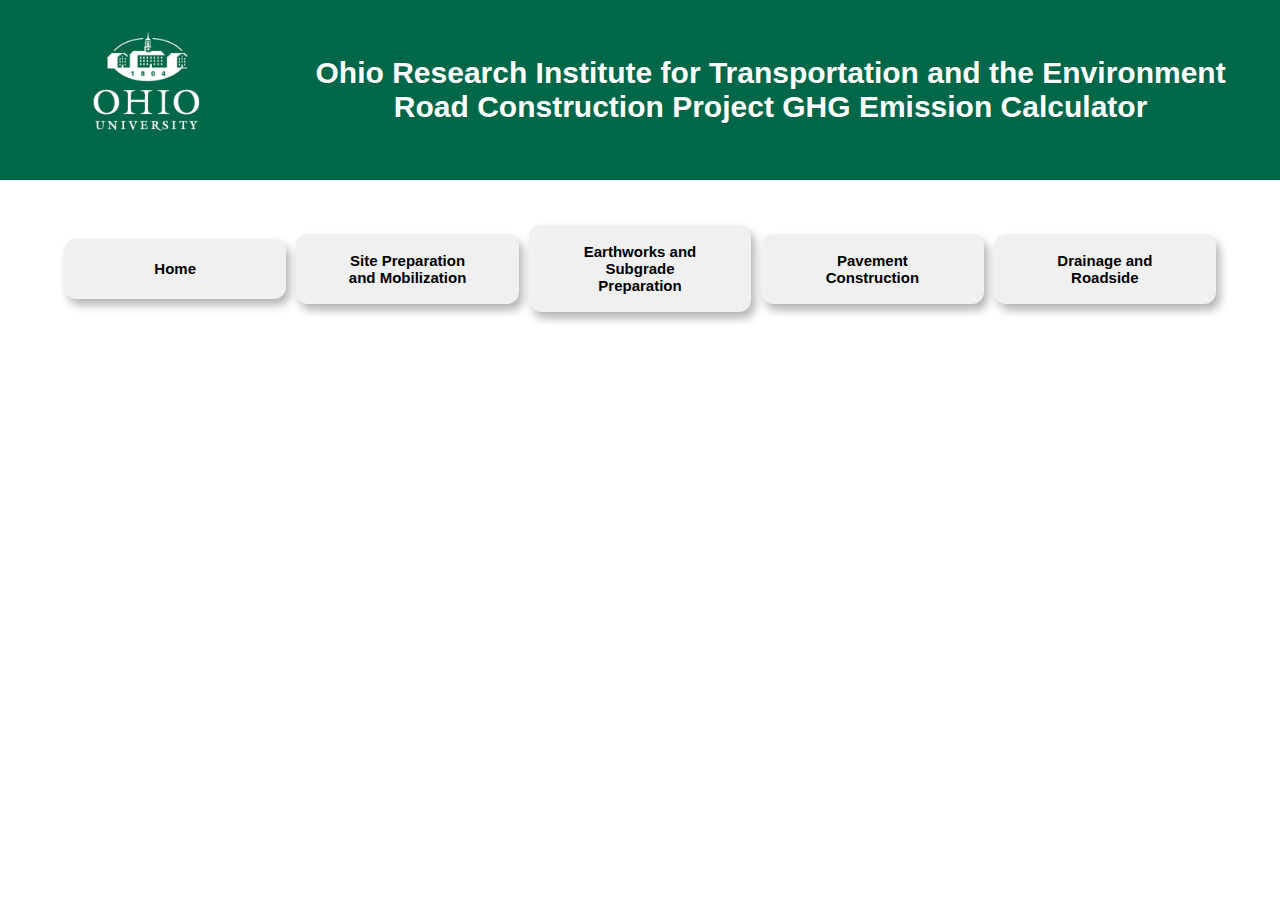
==== src/main/resources/static/index.html @ ef09656d "initial commit" ====
<!DOCTYPE html>
<html lang="en">
<head>
    <meta charset="UTF-8">
    <meta name="viewport" content="width=device-width, initial-scale=1.0">
    <title>GHG Emissions Calculator</title>
    <script src="https://code.jquery.com/jquery-3.6.0.min.js"></script>
    <link rel="stylesheet" href="css/mainstyles.css">
</head>
<body>
    <header class = "myHeaderStyle">
        <div class="headerContent">
            <div class="logo">
                <img src="images/logo.jpg" alt="OU logo">
            </div>
            <div class="headerTitle">
                Ohio Research Institute for Transportation and the Environment<br>
                Road Construction Project GHG Emission Calculator
            </div>
        </div>
    </header>

    <div class="button-container">
        <button class="myButtonClass" onclick="window.location.href='index.html';">Home</button>
        <button class="myButtonClass" onclick="window.location.href='site_preparation/site-preparation.html';">Site Preparation and Mobilization</button>
        <button class="myButtonClass" onclick="window.location.href='earthworks/earthworks.html';">Earthworks and Subgrade Preparation</button>
        <button class="myButtonClass" onclick="window.location.href='pavement/pavement-construction.html';">Pavement Construction</button>
        <button class="myButtonClass" onclick="window.location.href='drainage/drainage-roadside.html';">Drainage and Roadside</button>
    </div>
</body>
</html>
---- src/main/resources/static/css/mainstyles.css ----
:root {
    --pageWidth: 90vw;
    --headerHeight: 20vh;
    --footerHeight: 10vh;
    --marginLeft: 2vw;
    --sectionSpacing: 20px;
}

body {
    background-color: white;
    height: 100%;
    margin: 0;
    font-family: Arial, sans-serif;
}

/* Header Styling */
.myHeaderStyle {
    display: flex;
    justify-content: flex-start;
    align-items: center;
    height: var(--headerHeight);
    width: 100%;
    padding: 0 var(--marginLeft);
    background-color: #006749;
    color: white;
}

.headerContent {
    display: flex;
    align-items: center;
    width: 100%;
    padding: 30px;
    gap: 20px;
}

.headerTitle {
    font-size: clamp(25px, 8vw, 30px);
    font-weight: bold;
    margin-left: 10px;
    flex: 1;
    text-align: center;
    white-space: nowrap;
    overflow: hidden;
    text-overflow: ellipsis;
}

div.logo img {
    height: min(clamp(80px, 20vw, 200px), var(--headerHeight)); /* Ensures logo height never exceeds header height */
    width: auto;
    max-width: 100%;
}

/* Button Container */
.button-container {
    display: flex;
    justify-content: center;
    align-items: center;
    flex-wrap: wrap;
    width: var(--pageWidth);
    margin: var(--sectionSpacing) auto;
    padding: 25px 5%;
    gap: 10px;
}

.button-container > * {
    flex: 1 1 200px;
    max-width: 100%;
    text-align: center;
    height: auto;
}

/* Button Group */
.button-group {
    display: flex;
    flex-direction: column;
    align-items: center;
    flex: 1;
    gap: 10px;
    min-width: 220px;
}

/* Button Styling */
.myButtonClass {
    padding: 18px 40px;
    font-size: 15px;
    font-weight: bold;
    cursor: pointer;
    border: none;
    background-color: rgb(240, 240, 240);
    color: black;
    border-radius: 12px;
    transition: all 0.3s ease-in-out;
    box-shadow: 4px 6px 10px rgba(0, 0, 0, 0.3);
    width: 100%;
    min-height: 60px; /* Ensures all buttons have at least this height */
    display: flex;
    align-items: center;
    justify-content: center;
    text-align: center;
    word-wrap: break-word; /* Allows text to wrap within the button */
}

button:hover {
    background-color: rgb(200, 200, 200);
    transform: scale(1.05);
}

/* Container for Layout */
.container {
    display: grid;
    grid-template-columns: repeat(4, 1fr);
    gap: 15px;
    margin: var(--sectionSpacing) auto;
    width: var(--pageWidth);
    padding: 25px;
}

/* Form Container */
.containerForm {
    display: flex;
    flex-direction: column;
    align-items: center;
    width: var(--pageWidth);
    max-width: 100%;
    padding: 15px;
    box-shadow: 0 6px 10px rgba(0, 0, 0, 0.2);
    background: white;
    border-radius: 12px;
    margin: auto;
    margin-top: var(--sectionSpacing);
}

/* Page Layout */
.page-containerColumnwise {
    display: flex;
    flex-direction: column;
    align-items: center;
    justify-content: flex-start;
    min-height: 100vh;
    width: 100vw;
    margin: 0;
    padding: 0;
    overflow-x: hidden;
}

/* Content Header Styling */
.contentHeader {
    grid-column: 1 / -1;
    background-color: #006749;
    color: white;
    padding: 12px;
    text-align: center;
    font-size: 18px;
    font-weight: bold;
    border-radius: 12px;
    width: 100%;
}

/* Column Styling */
.column {
    background-color: #ffffff;
    display: flex;
    flex-direction: column;
    align-items: center;
    text-align: center;
    padding: 25px;
    box-shadow: 0 6px 8px rgba(0, 0, 0, 0.2);
    border-radius: 12px;
    min-height: 300px;
}

/* Column Header */
.column-header {
    background-color: #006749;
    color: white;
    padding: 18px;
    font-size: 18px;
    font-weight: bold;
    text-align: center;
    width: 100%;
    height: 90px;
    display: flex;
    align-items: center;
    justify-content: center;
    border-radius: 12px 12px 0 0;
    margin-bottom: 15px;
}

/* Media Queries */

/* For devices with a width of 1024px or smaller */
@media (max-width: 1024px) {
    .container {
        grid-template-columns: repeat(2, 1fr);
    }

    header {
        flex-direction: column;
        align-items: center;
        text-align: center;
        height: auto;
        padding: 15px;
    }

    .headerContent {
        flex-direction: column;
        gap: 10px;
    }

    .headerTitle {
        font-size: clamp(25px, 6vw, 35px);
        text-align: center;
        margin: 0;
    }
}

/* For devices with a width of 768px or smaller */
@media (max-width: 768px) {
    .container {
        grid-template-columns: 1fr;
    }

    .button-container {
        flex-direction: column;
        gap: 30px;
    }

    .button-group {
        width: 80%;
    }
}

/* For devices with a width of 480px or smaller */
@media (max-width: 480px) {
    .headerTitle {
        font-size: 40px;
        text-align: center;
    }

    .button-group {
        width: 100%;
    }
}
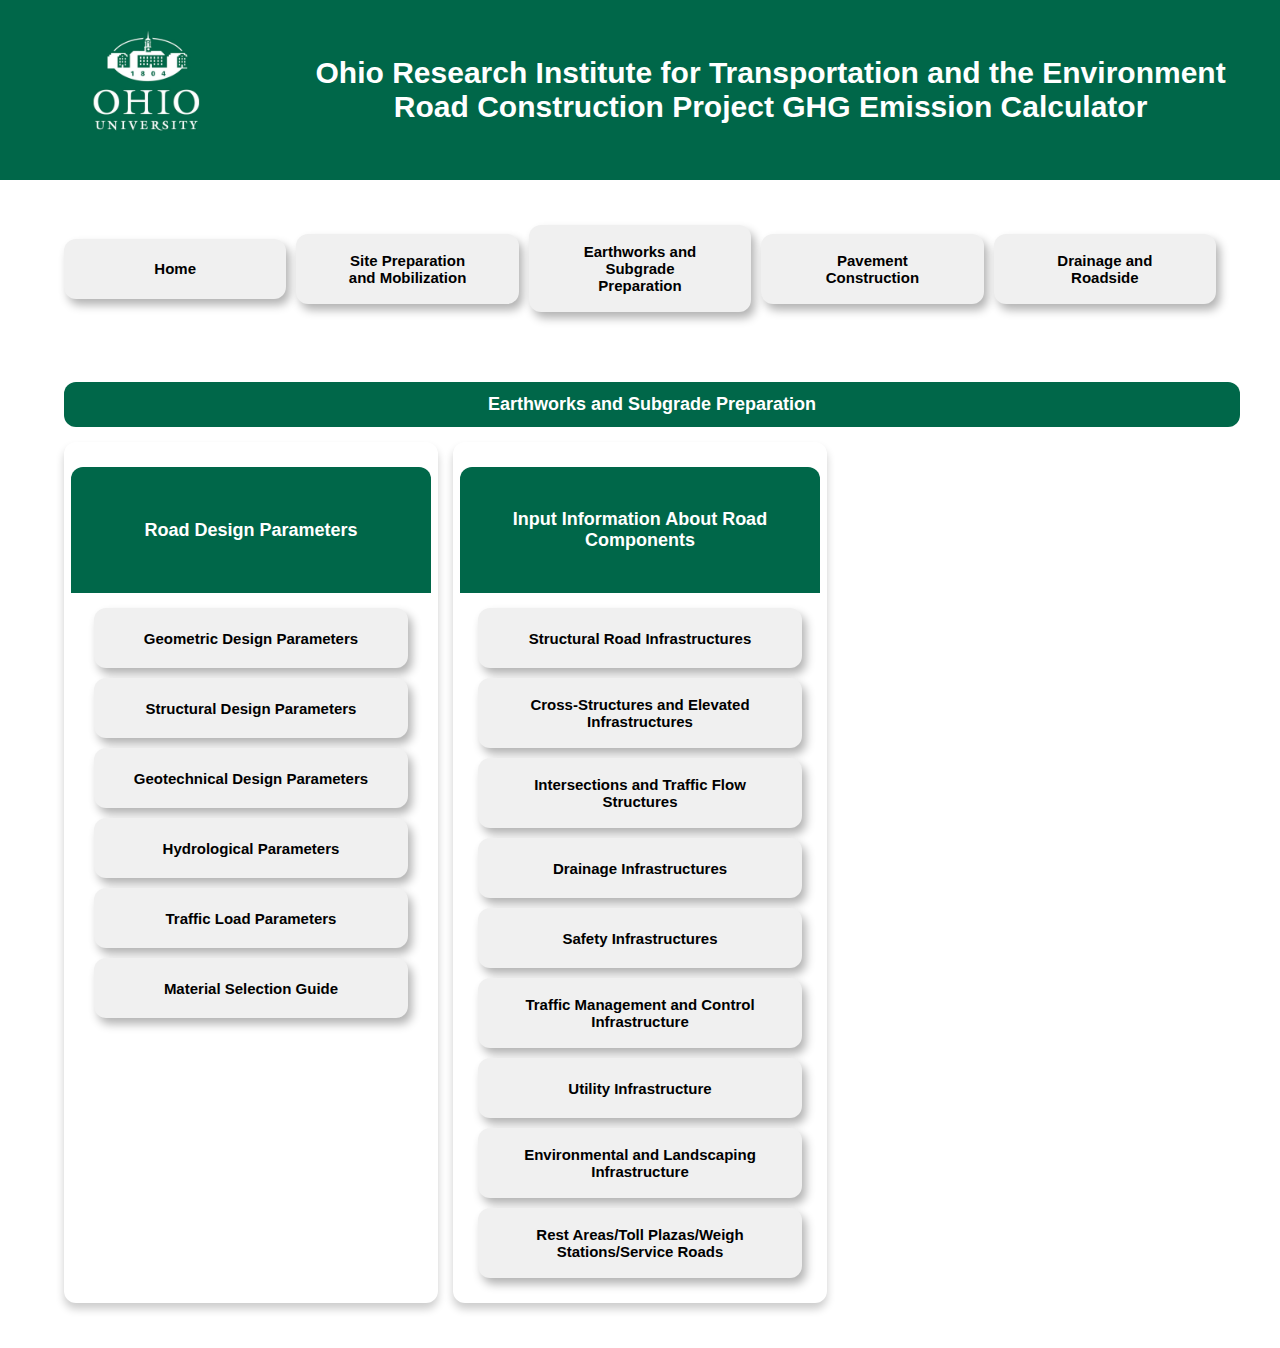
==== commit 5a8b4c5d: "added skeleten of some features" ====
--- a/src/main/resources/static/index.html
+++ b/src/main/resources/static/index.html
@@ -27,5 +27,39 @@
         <button class="myButtonClass" onclick="window.location.href='pavement/pavement-construction.html';">Pavement Construction</button>
         <button class="myButtonClass" onclick="window.location.href='drainage/drainage-roadside.html';">Drainage and Roadside</button>
     </div>
+
+    <div class="container">
+        <!-- Top row -->
+        <div class="contentHeader">Earthworks and Subgrade Preparation</div>
+
+        <div class="column">
+            <div class="column-header">Road Design Parameters</div>
+            <div class="button-group">
+                <button class="myButtonClass" onclick="window.location.href='';">Geometric Design Parameters</button>
+                <button class="myButtonClass" onclick="window.location.href='';">Structural Design Parameters</button>
+                <button class="myButtonClass" onclick="window.location.href='';">Geotechnical Design Parameters</button>
+                <button class="myButtonClass" onclick="window.location.href='';">Hydrological Parameters</button>
+                <button class="myButtonClass" onclick="window.location.href='';">Traffic Load Parameters</button>
+                <button class="myButtonClass" onclick="window.location.href='';">Material Selection Guide</button>
+            </div>
+        </div>
+
+        <div class="column">
+            <div class="column-header">Input Information About Road Components</div>
+            <div class="button-group">
+                <button class="myButtonClass" onclick="window.location.href='';">Structural Road Infrastructures</button>
+                <button class="myButtonClass" onclick="window.location.href='';">Cross-Structures and Elevated Infrastructures</button>
+                <button class="myButtonClass" onclick="window.location.href='';">Intersections and Traffic Flow Structures</button>
+                <button class="myButtonClass" onclick="window.location.href='';">Drainage Infrastructures</button>
+                <button class="myButtonClass" onclick="window.location.href='';">Safety Infrastructures</button>
+                <button class="myButtonClass" onclick="window.location.href='';">Traffic Management and Control Infrastructure</button>
+                <button class="myButtonClass" onclick="window.location.href='';">Utility Infrastructure</button>
+                <button class="myButtonClass" onclick="window.location.href='';">Environmental and Landscaping Infrastructure</button>
+                <button class="myButtonClass" onclick="window.location.href='';">Rest Areas/Toll Plazas/Weigh Stations/Service Roads</button>
+            </div>
+        </div>
+
+        
+    </div>
 </body>
 </html>
--- a/src/main/resources/static/css/mainstyles.css
+++ b/src/main/resources/static/css/mainstyles.css
@@ -108,7 +108,7 @@
 /* Container for Layout */
 .container {
     display: grid;
-    grid-template-columns: repeat(4, 1fr);
+    grid-template-columns: repeat(3, 1fr);
     gap: 15px;
     margin: var(--sectionSpacing) auto;
     width: var(--pageWidth);
@@ -186,7 +186,77 @@
     margin-bottom: 15px;
 }
 
+#materialSuggestions {
+    display: none; /* Hidden by default */
+    position: absolute;
+    z-index: 1000;
+    background-color: white;
+    width: 100%;
+    border: 1px solid #ccc;
+    list-style-type: none; /* Removes default bullet points */
+    padding: 0; /* Removes padding that might cause layout issues */
+    margin: 0; /* Removes default margin causing extra space */
+    box-shadow: 0 4px 8px rgba(0, 0, 0, 0.1); /* Optional: Adds subtle shadow */
+}
+
+/* Highlight hovered suggestion */
+.suggestion-item:hover, .suggestion-item.active {
+    background-color: #8fa5bc;
+    color: white;
+}
+
+
+/* Centered alert message */
+.floating-alert {
+    position: fixed; /* Stays in place while scrolling */
+    top: 50%; /* Center vertically */
+    left: 50%; /* Center horizontally */
+    transform: translate(-50%, -50%); /* Adjust to perfectly center */
+    z-index: 9999; /* On top of all other elements */
+    width: 50%;
+    text-align: center;
+    display: none; /* Hidden by default */
+    opacity: 1; /* Fully visible */
+    transition: opacity 2s ease-in-out; /* Smooth fade-out transition */
+}
+
+/* Success message styling */
+.floating-alert-success {
+    display: block; /* Make visible */
+    background-color: #d4edda;
+    color: #155724;
+    border: 1px solid #c3e6cb;
+    padding: 20px;
+    border-radius: 10px;
+    box-shadow: 0 4px 8px rgba(0, 0, 0, 0.2);
+    animation: fadeOut 3s forwards; /* Trigger fade after 1s + 2s fade time */
+}
+
+/* Error message styling */
+.floating-alert-error {
+    display: block; /* Make visible */
+    background-color: #f8d7da;
+    color: #721c24;
+    border: 1px solid #f5c6cb;
+    padding: 20px;
+    border-radius: 10px;
+    box-shadow: 0 4px 8px rgba(0, 0, 0, 0.2);
+    animation: fadeOut 3s forwards; /* Trigger fade after 1s + 2s fade time */
+}
+
 /* Media Queries */
+/* Fade-out animation */
+@keyframes fadeOut {
+    0% {
+        opacity: 1; /* Fully visible */
+    }
+    83% {
+        opacity: 0.7; /* Stay 70% visible until 1 seconds */
+    }
+    100% {
+        opacity: 0; /* Fully transparent after 3 seconds total */
+    }
+}
 
 /* For devices with a width of 1024px or smaller */
 @media (max-width: 1024px) {
